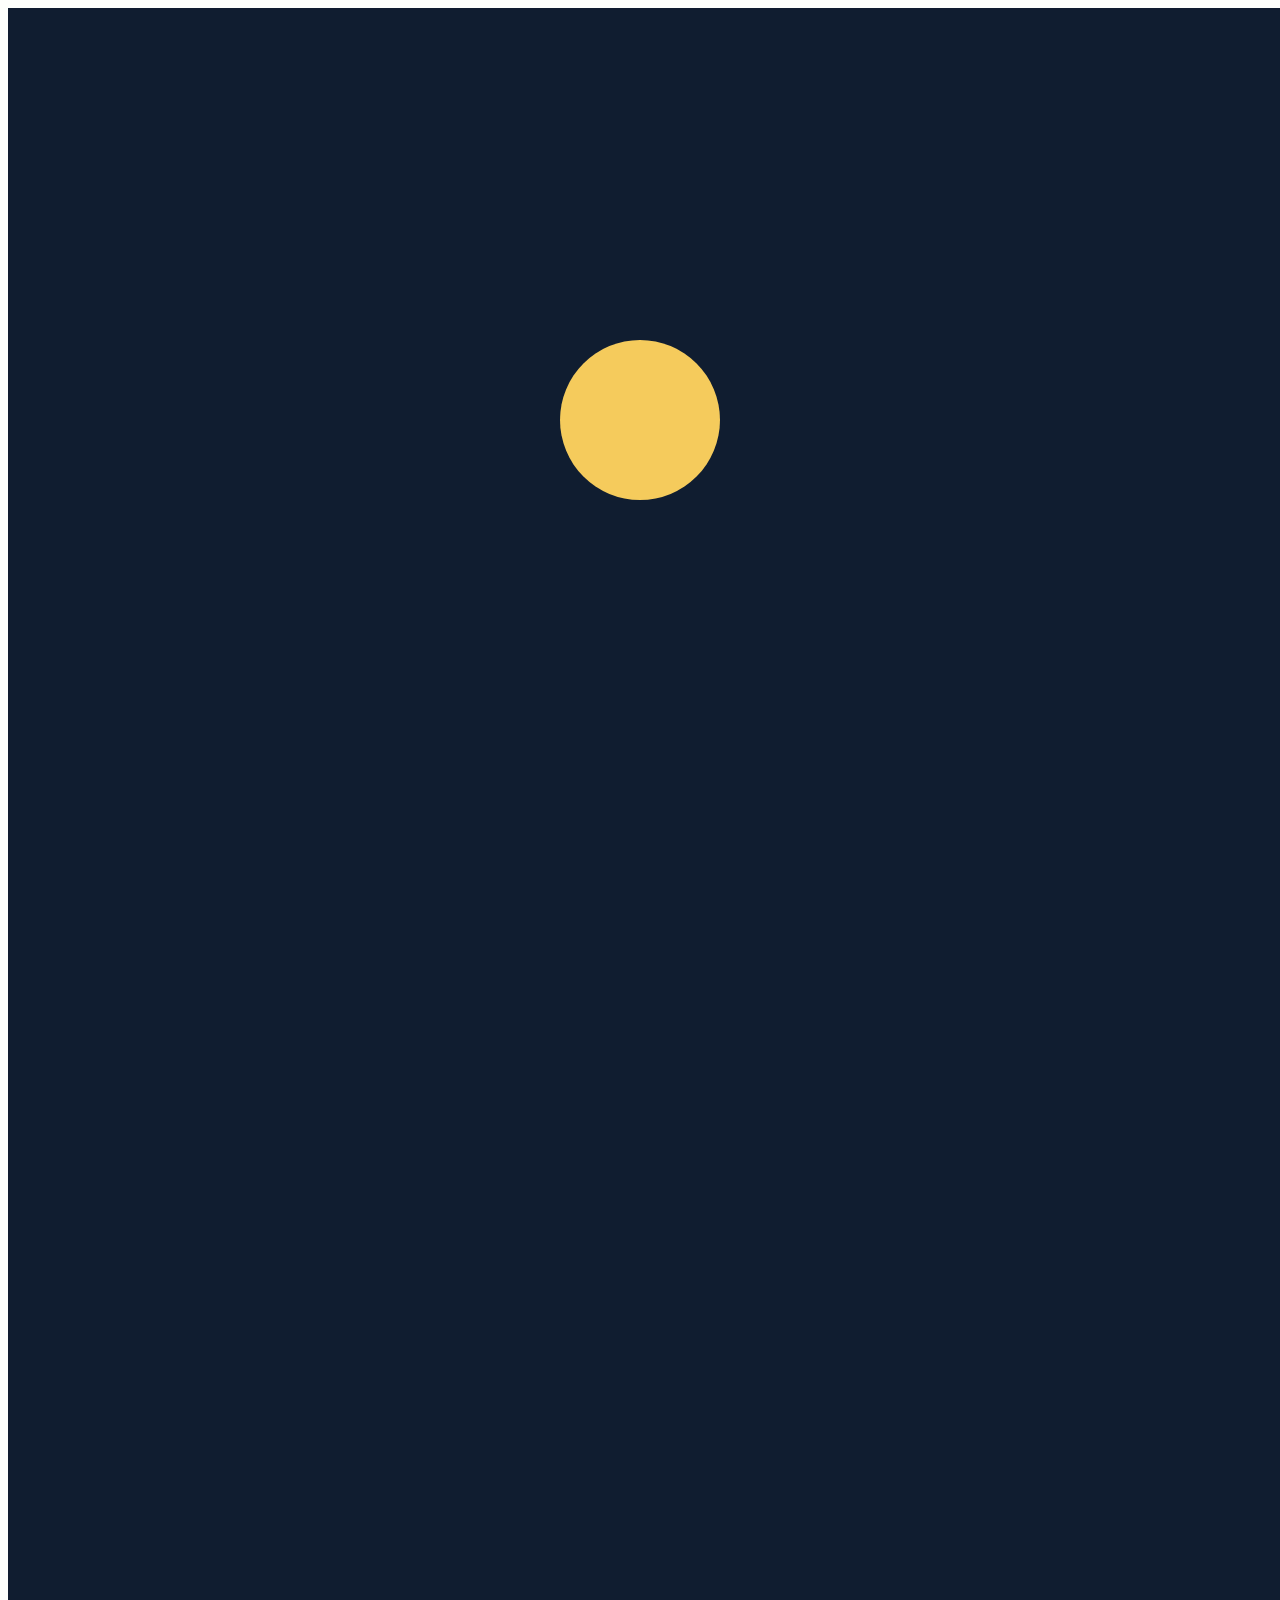
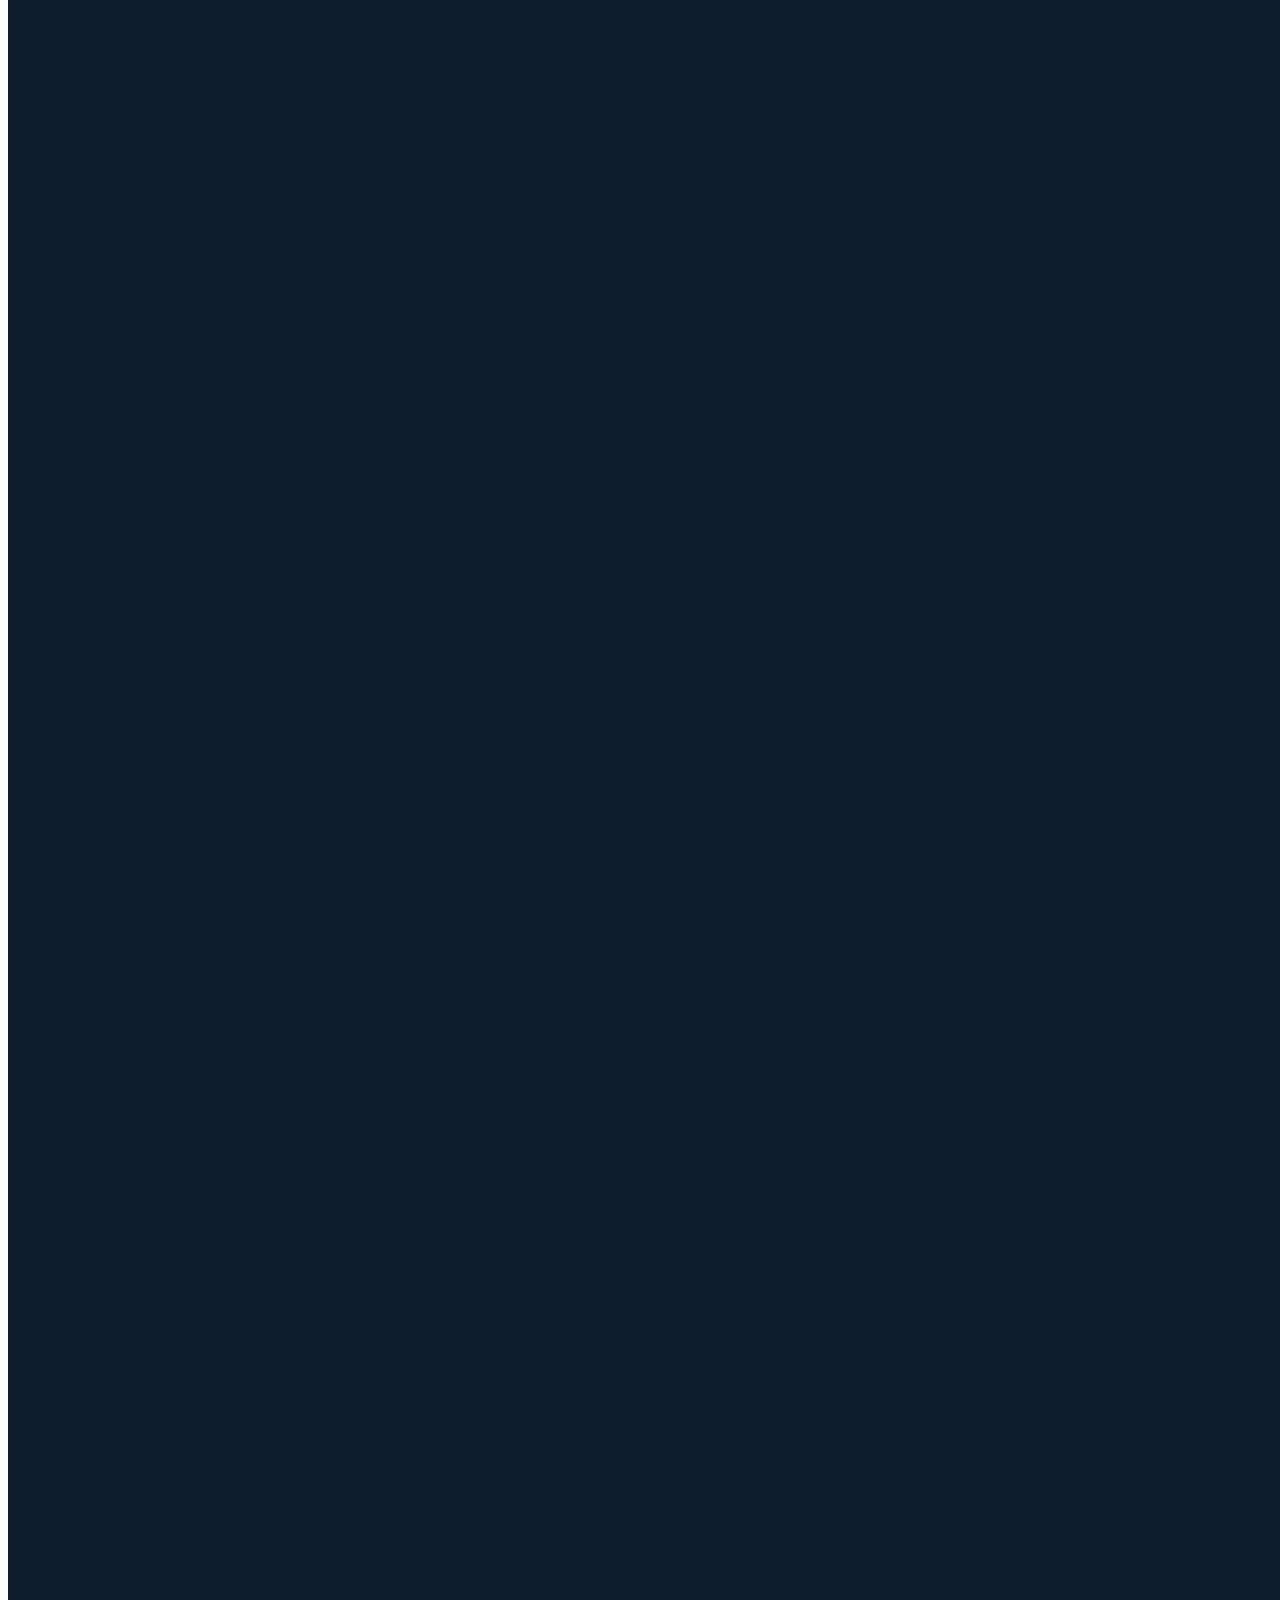
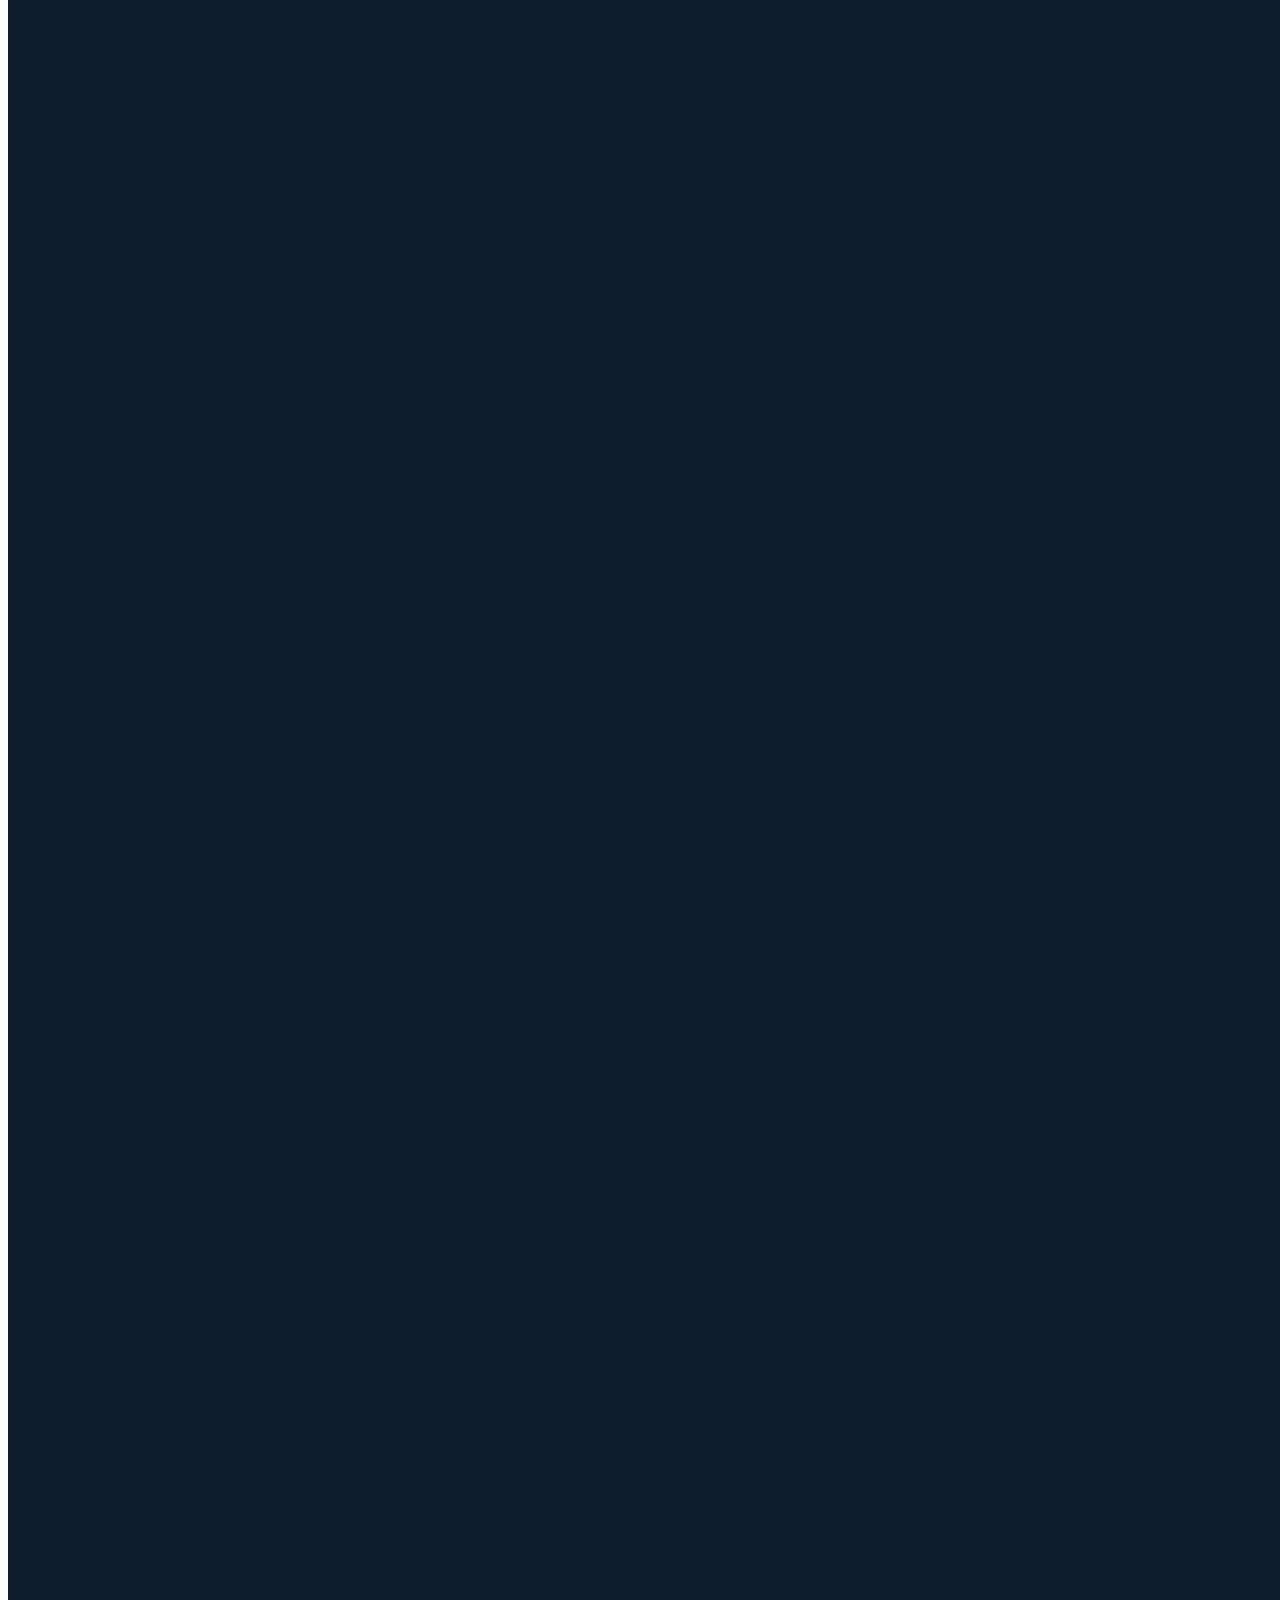
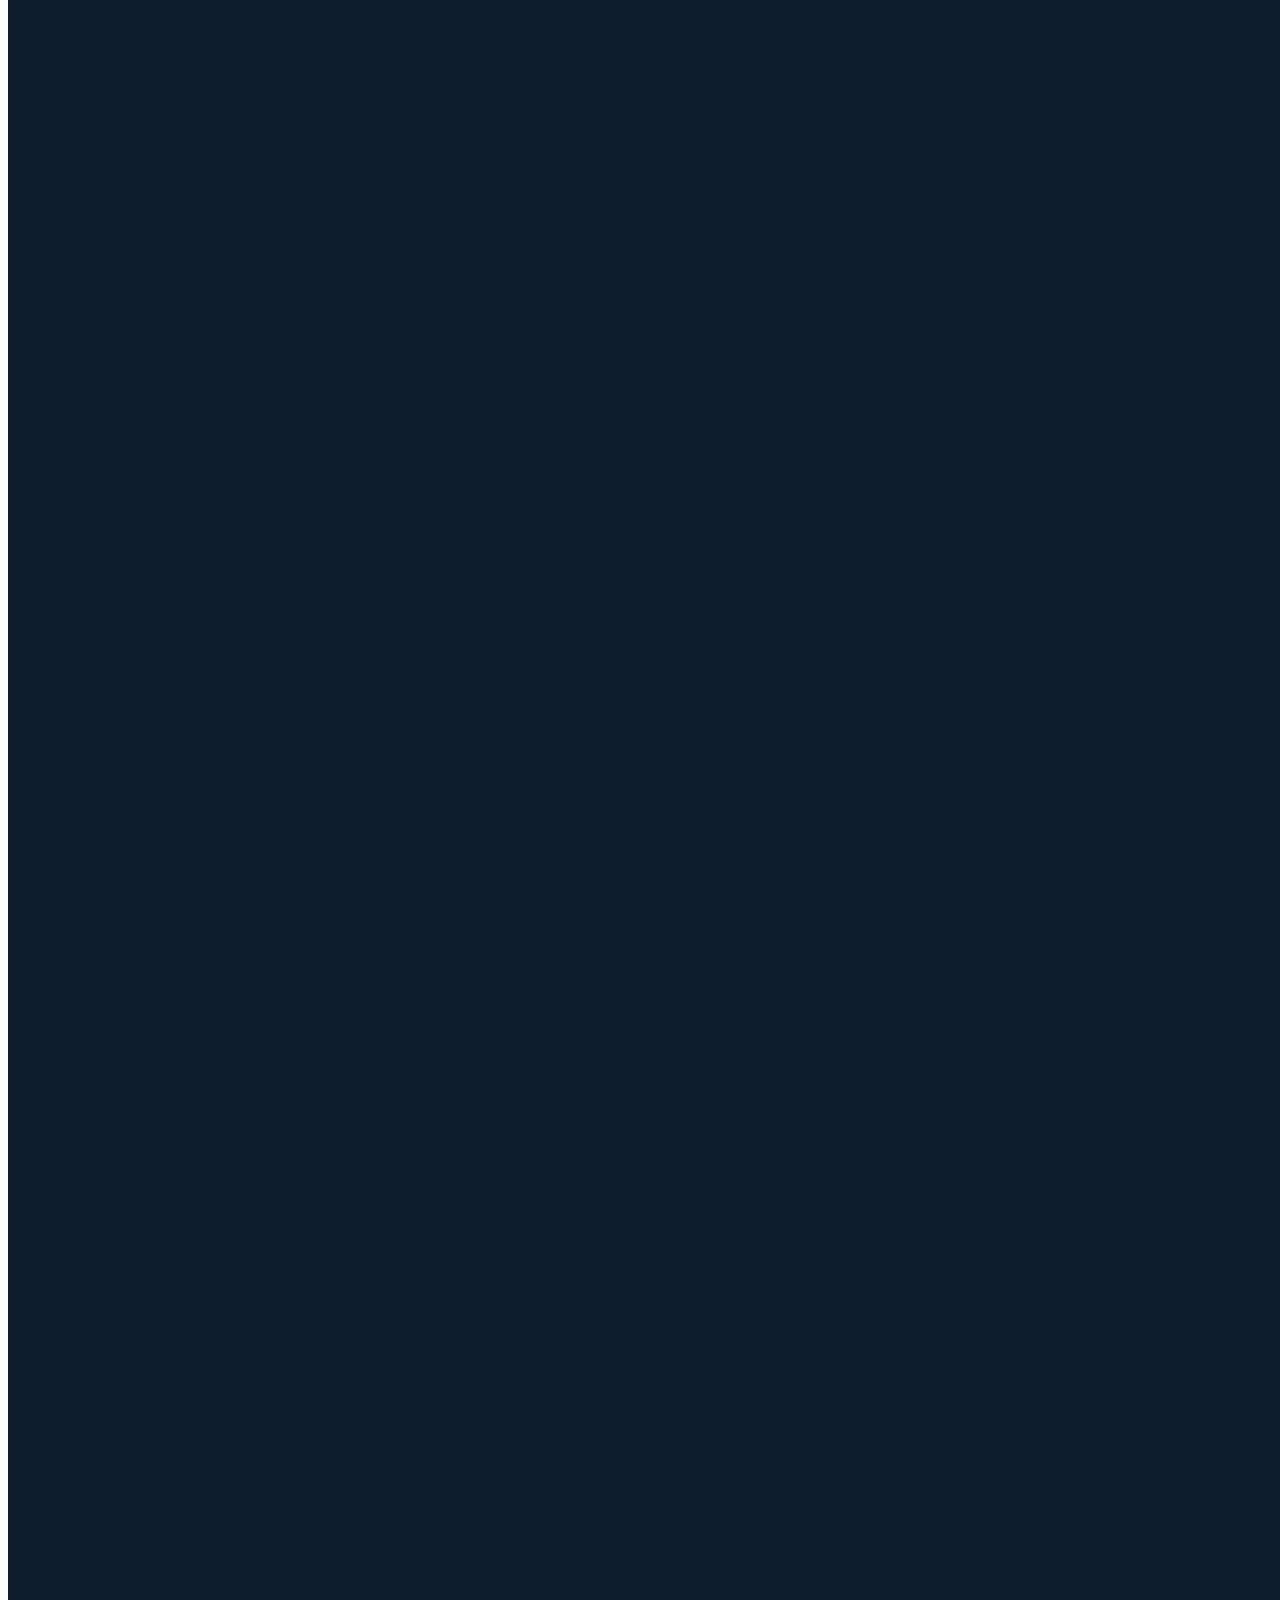
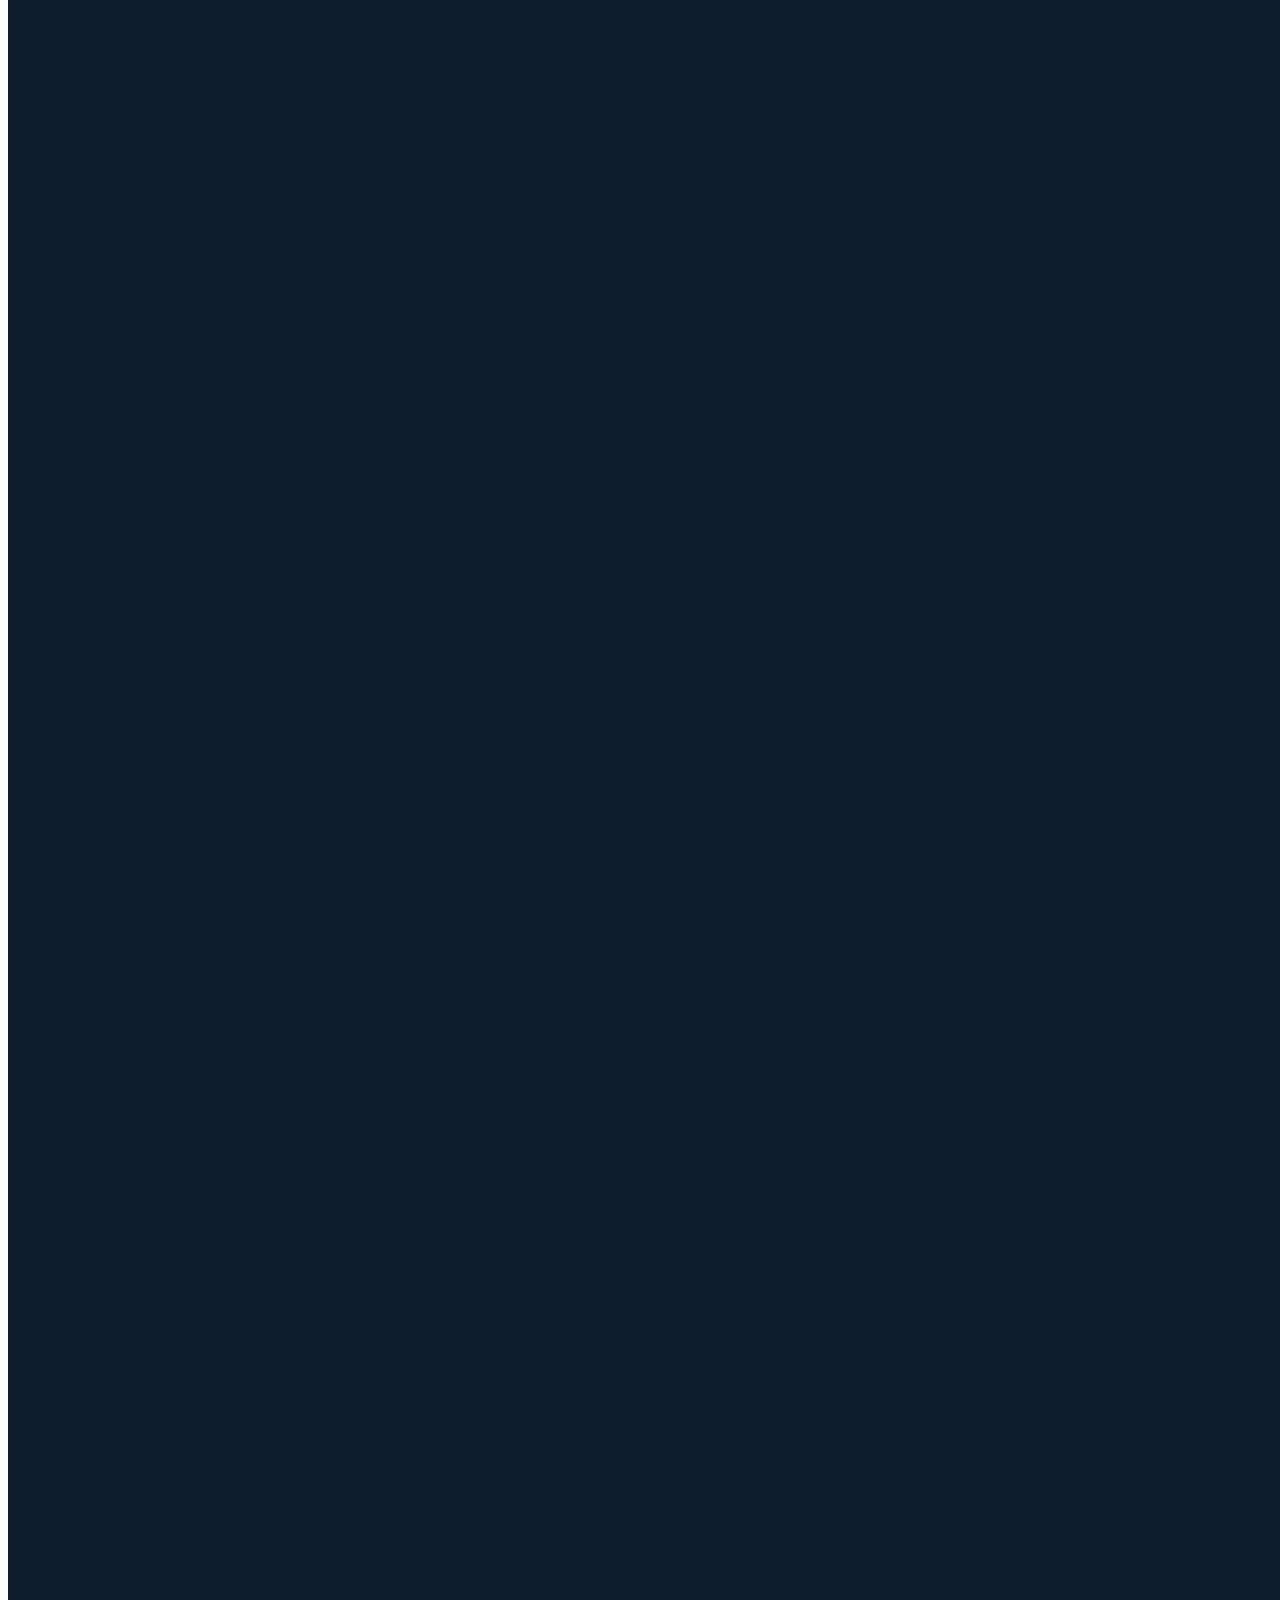
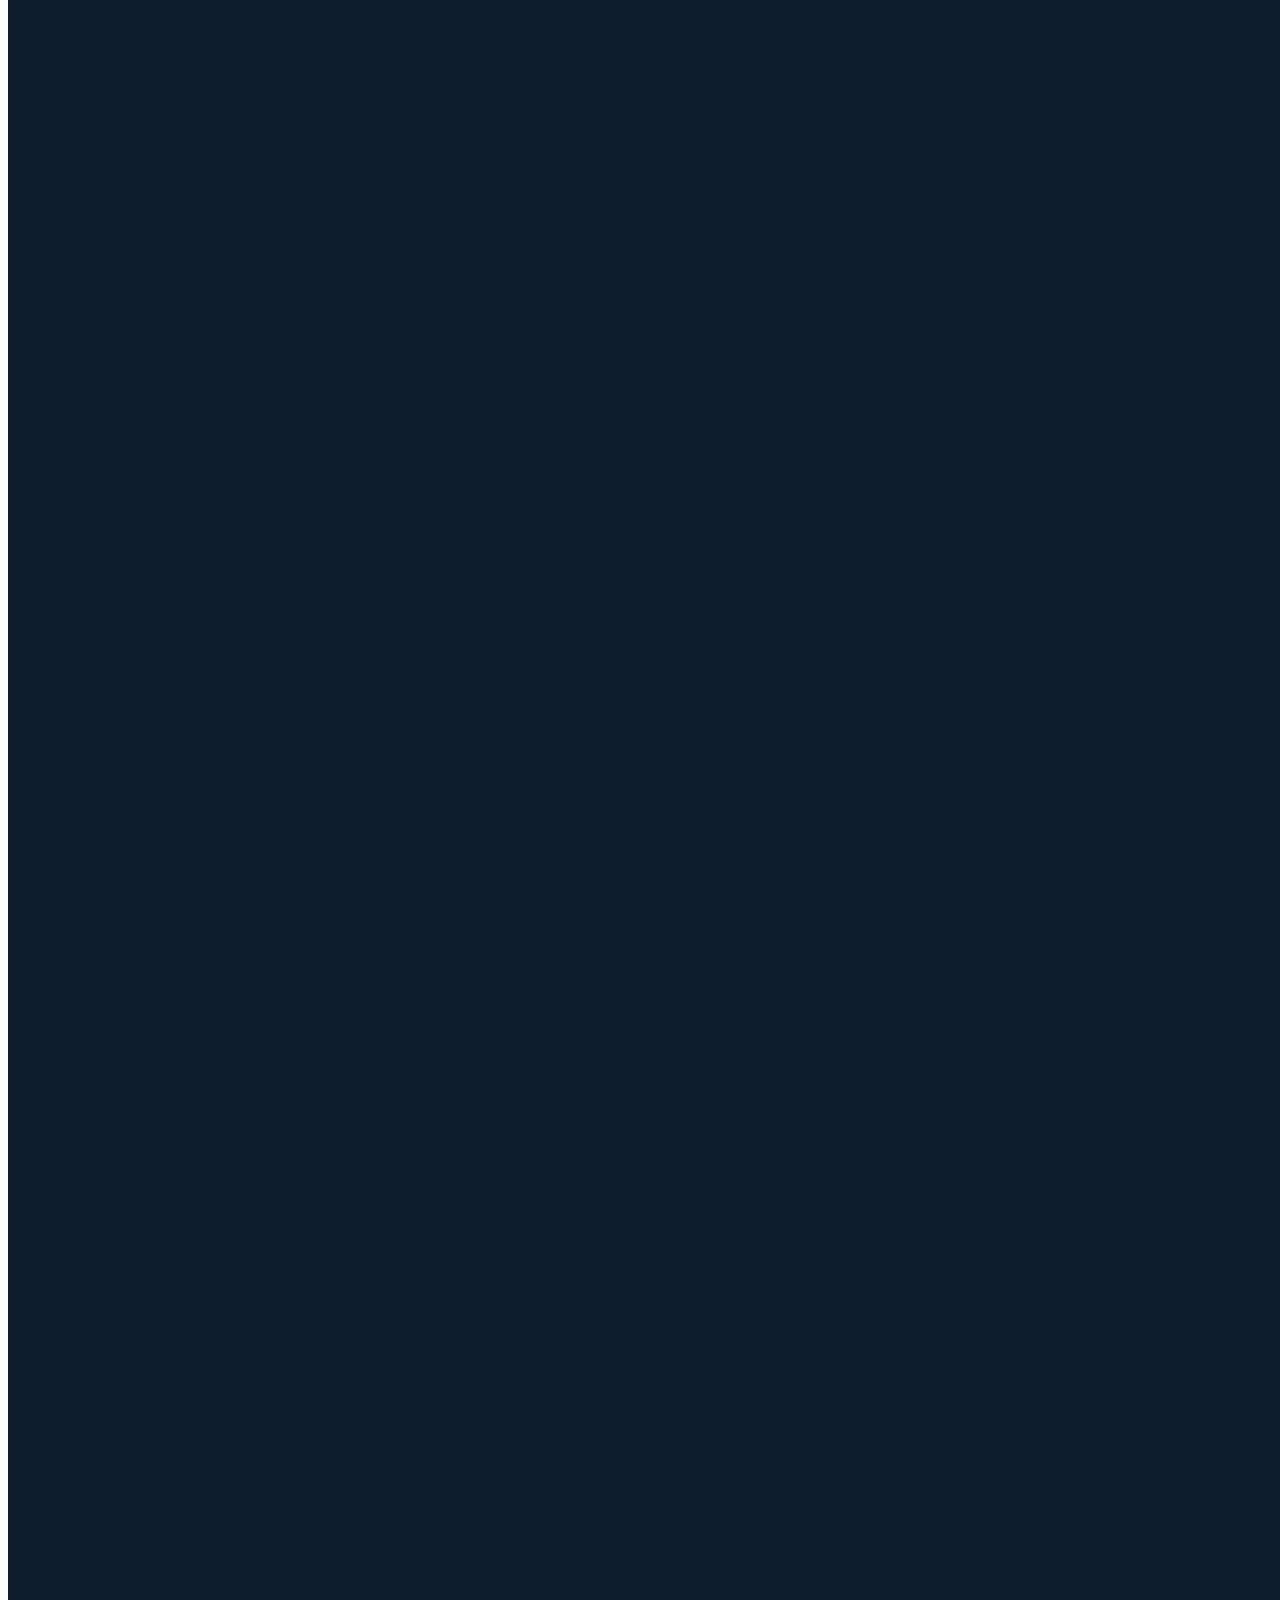
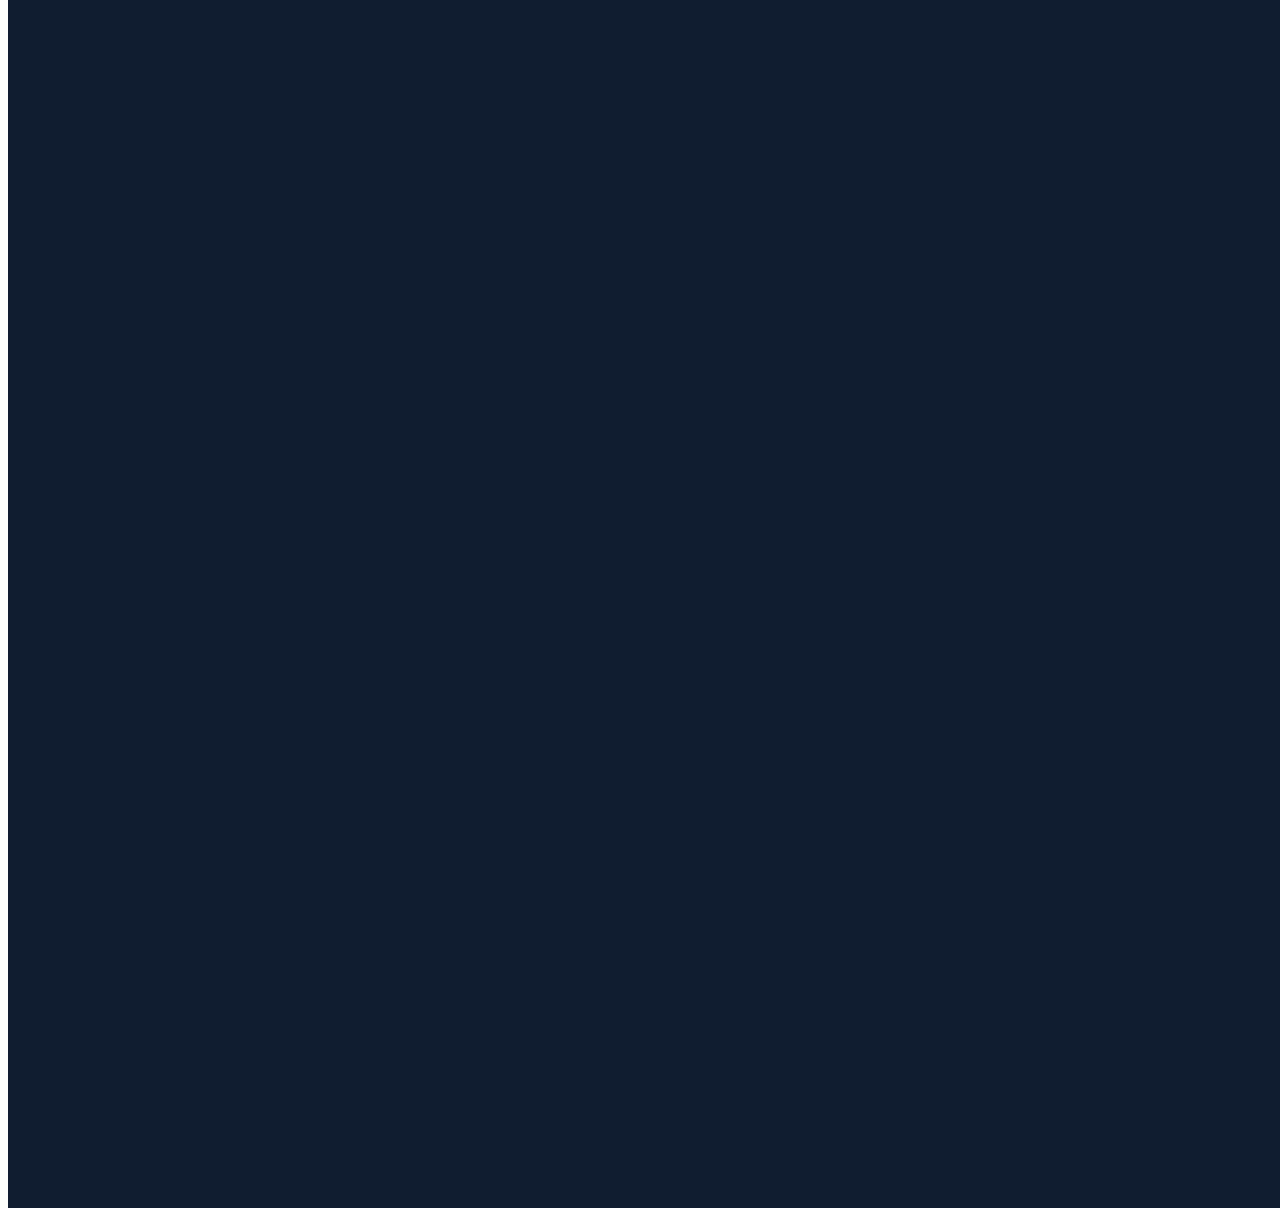
==== index.html @ a22f9843 "update" ====
<!DOCTYPE HTML>
<html>
<head>
	<title>@>@</title>
	<link rel="stylesheet" href="style.css" />
	<meta name="viewport" content="width=device-width, initial-scale=1.0">
  <script type="text/javascript" src="http://ajax.googleapis.com/ajax/libs/jquery/1.9.1/jquery.min.js"></script>
</head>
<body 		
data-0="background-color: rgb(16,29,48)"
data-600p="background-color: rgb(168,218,220)"
data-1100p="background-color: rgb(16,29,48)">

<div class ="sun"
data-0="background:rgb(245,203,92)"
data-700p="background:rgb(230,57,70)"
data-1100p="background:rgb(245,203,92)">
  <img class="sunFlash" src="gif/sunFlash.png">
</div>

<script src="js/skrollr.min.js"></script>
<script type="text/javascript">
  var s = skrollr.init({
    render: function(data) {
      if(data.curTop >= data.maxTop) {
        this.setScrollTop(0, true);  
        doIt();
      }
    }
  });

  var i = 0;
  function doIt( ) {

    var classSet = [
    '.a1',//0
    '.a2',
    '.a3',
    '.a4',
    '.a5',
    '.a6',
    ];
    var imageSet = [
    'cityline.png',//0
    'train2.gif',
    'train.gif',
    'elephant.gif',
    'lol.png',
    'lol.png'
    ];

    $(classSet[i]).append("<img src='gif/"+ imageSet[i] + "'/>");
    if (classSet[i]=='.a3') {$('.a2').remove();};
    if (classSet[i]=='.a4') {$('.a1').remove();
    $('.a4e').append("<img src='gif/elephant.gif'/>");};
    if (classSet[i]=='.a5') {$('.sun').remove();
    $('div:first').addClass("sun1");};
    if (classSet[i]=='.a6') {$('.a3').remove()};  
    i++;

  }

</script>

</body>
</html>
---- style.css ----
@import url('http://fonts.googleapis.com/css?family=Open+Sans');
html, body{
	width: 100%;
	height:100%;
	font-family: 'Open Sans', sans-serif;
	background: #fdfffc;
	color:#fff;
	padding-left: -30px;
}
a{
	color: inherit;
	background-color: none;
	text-decoration: none;
}
button{
	cursor: pointer;
	display: inline-block;
	position: fixed;
	bottom: 20px;
	height: 60px;
	width: 120px;
	min-width: 100px;
	border: none;
	outline: none;
	border-radius: 3px;
	margin-left: 10px;
	background: #e71d36;
	box-shadow: 0 5px 0px #333533;
	border-bottom: 2px solid #333533;
}
button:hover{
	background: #028090;
	box-shadow: 0 4px 1px #05668D;
	border-bottom: 2px solid #05668D;
	transition: all 0.1s ease-in-out;
}
button:active{
	transform:translateY(4px);
	border-bottom-width: 2px;
	box-shadow: none;
}
button h2{
	color: white;
	font-size: 40px;
	margin: 0;
	position: relative;
	text-align: center;
}
/*===============helper==================*/
#helper{
	/*display:none;*/
	position:absolute;
	left:0;
	top:0;
	height:1450%;
	width:10px;
	z-index: -1;
}

/*===============content==================*/
/*===============s1==================*/
.sun{
	position: fixed;
	left: 0;
	top: 0;
	right: 0;
	bottom: 60px;
	margin: auto;
	width: 160px;
	height: 160px;
	border-radius: 100%;
	/*z-index: 10;*/
}

  .sunFlash {
  	position: inherit;
    display: inline;
    width: 161px;
  }

@media (max-width: 1400px) {
  .sunFlash {
    display: inline;
  }
}
@media (max-width: 1300px) {
  .sunFlash {
    display: none;
  }
}
@media (max-width: 1200px) {
  .sunFlash {
    display: inline;
  }
}
@media (max-width: 1100px) {
  .sunFlash {
    display: none;
  }
}
@media (max-width: 1000px) {
  .sunFlash {
    display: inline;
  }
}
@media (max-width: 900px) {
  .sunFlash {
    display: none;
  }
}
@media (max-width: 850px) {
  .sunFlash {
    display: inline;
  }
}
@media (max-width: 800px) {
  .sunFlash {
    display: none;
  }
}
@media (max-width: 750px) {
  .sunFlash {
    display: inline;
  }
}
@media (max-width: 700px) {
  .sunFlash {
    display: none;
  }
}
@media (max-width: 680px) {
  .sunFlash {
    display: inline;
  }
}
@media (max-width: 660px) {
  .sunFlash {
    display: none;
  }
}
@media (max-width: 640px) {
  .sunFlash {
    display: inline;
  }
}
@media (max-width: 620px) {
  .sunFlash {
    display: none;
  }
}
@media (max-width: 600px) {
  .sunFlash {
    display: inline;
  }
}
@media (max-width: 580px) {
  .sunFlash {
    display: none;
  }
}
@media (max-width: 560px) {
  .sunFlash {
    display: inline;
  }
}
@media (max-width: 540px) {
  .sunFlash {
    display: none;
  }
}
@media (max-width: 520px) {
  .sunFlash {
    display: inline;
  }
}
@media (max-width: 500px) {
  .sunFlash {
    display: none;
  }
}
@media (max-width: 480px) {
  .sunFlash {
    display: inline;
  }
}
@media (max-width: 460px) {
  .sunFlash {
    display: none;
  }
}
@media (max-width: 440px) {
  .sunFlash {
    display: inline;
  }
}
@media (max-width: 420px) {
  .sunFlash {
    display: none;
  }
}
@media (max-width: 400px) {
  .sunFlash {
    display: inline;
  }
}
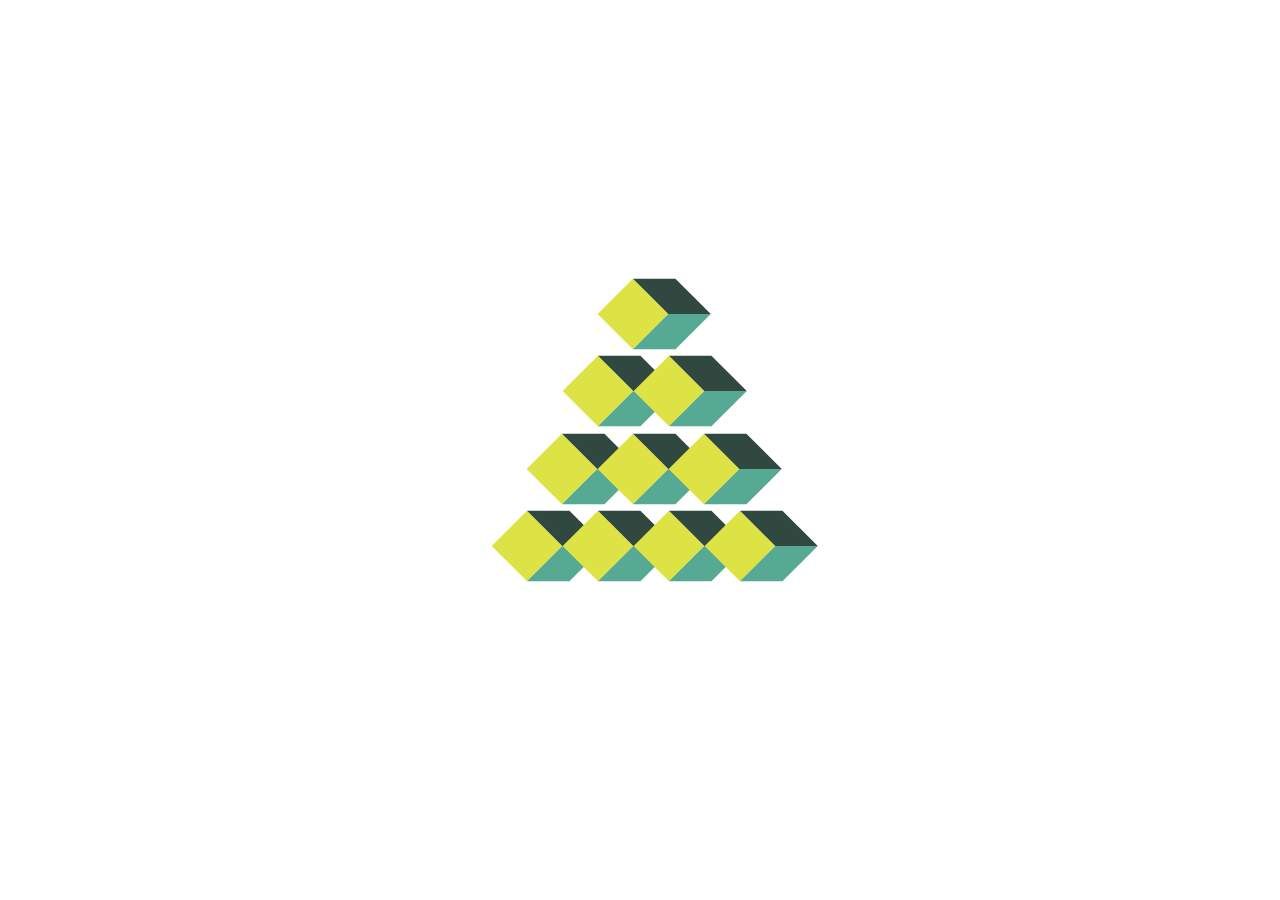
==== commit 5658b386: "update for nov 16th" ====
--- a/index.html
+++ b/index.html
@@ -1,66 +1,86 @@
 <!DOCTYPE HTML>
 <html>
 <head>
-	<title>@>@</title>
-	<link rel="stylesheet" href="style.css" />
-	<meta name="viewport" content="width=device-width, initial-scale=1.0">
+  <title>@>@</title>
+  <link rel="stylesheet" href="style.css" />
+  <meta name="viewport" content="width=device-width, initial-scale=1.0">
   <script type="text/javascript" src="http://ajax.googleapis.com/ajax/libs/jquery/1.9.1/jquery.min.js"></script>
 </head>
-<body 		
-data-0="background-color: rgb(16,29,48)"
-data-600p="background-color: rgb(168,218,220)"
-data-1100p="background-color: rgb(16,29,48)">
+<body>
 
-<div class ="sun"
-data-0="background:rgb(245,203,92)"
-data-700p="background:rgb(230,57,70)"
-data-1100p="background:rgb(245,203,92)">
-  <img class="sunFlash" src="gif/sunFlash.png">
-</div>
+  <div id="game">     
+    <div class="row0">
+      <div class="p0 pyramid"></div>
+    </div>
+    <div class="row1">
+      <div class="p1 pyramid"></div>
+      <div class="p2 pyramid"></div>
+    </div>
+    <div class="row2">
+      <div class="p3 pyramid"></div>
+      <div class="p4 pyramid"></div>
+      <div class="p5 pyramid"></div>
+    </div>
+    <div class="row3">
+      <div class="p6 pyramid"></div>
+      <div class="p7 pyramid"></div>
+      <div class="p8 pyramid"></div>
+      <div class="p9 pyramid"></div>
+    </div>
+  </div>
 
-<script src="js/skrollr.min.js"></script>
-<script type="text/javascript">
-  var s = skrollr.init({
-    render: function(data) {
-      if(data.curTop >= data.maxTop) {
-        this.setScrollTop(0, true);  
-        doIt();
+
+
+
+  <script type="text/javascript">
+
+    $('.pyramid').click(function(){
+      // $(this).css({'margin-top': '-20px'});
+      //console.log(this);
+      $(this).toggleClass('change');
+      var audio = new Audio('sound/tone.mp3');
+        audio.play();
+    });
+
+    var click = false;
+    $(document).on('mousemove', function(e){
+      var x = e.pageX;
+      var y = e.pageY;
+      // console.log(x);
+      // console.log(y);
+      
+    });
+
+    setInterval(movePlane, 20);
+    var keys = {}
+
+    $(document).keydown(function(e) {
+      keys[e.keyCode] = true;
+    });
+
+    $(document).keyup(function(e) {
+      delete keys[e.keyCode];
+    });
+
+
+    function movePlane() {
+      for (var direction in keys) {
+        if (!keys.hasOwnProperty(direction)) continue;
+        if (direction == 37) {
+          $("#qbert").animate({left: "-=5"}, 0);
+        }
+        if (direction == 38) {
+          $("#qbert").animate({'margin-top': "-=5"}, 0);  
+        }
+        if (direction == 39) {
+          $("#qbert").animate({left: "+=5"}, 0);  
+        }
+        if (direction == 40) {
+          $("#qbert").animate({'margin-top': "+=5"}, 0);  
+        }
       }
     }
-  });
-
-  var i = 0;
-  function doIt( ) {
-
-    var classSet = [
-    '.a1',//0
-    '.a2',
-    '.a3',
-    '.a4',
-    '.a5',
-    '.a6',
-    ];
-    var imageSet = [
-    'cityline.png',//0
-    'train2.gif',
-    'train.gif',
-    'elephant.gif',
-    'lol.png',
-    'lol.png'
-    ];
-
-    $(classSet[i]).append("<img src='gif/"+ imageSet[i] + "'/>");
-    if (classSet[i]=='.a3') {$('.a2').remove();};
-    if (classSet[i]=='.a4') {$('.a1').remove();
-    $('.a4e').append("<img src='gif/elephant.gif'/>");};
-    if (classSet[i]=='.a5') {$('.sun').remove();
-    $('div:first').addClass("sun1");};
-    if (classSet[i]=='.a6') {$('.a3').remove()};  
-    i++;
-
-  }
-
-</script>
+  </script>
 
 </body>
-</html>+</html>
--- a/style.css
+++ b/style.css
@@ -1,206 +1,158 @@
-@import url('http://fonts.googleapis.com/css?family=Open+Sans');
-html, body{
-	width: 100%;
-	height:100%;
-	font-family: 'Open Sans', sans-serif;
-	background: #fdfffc;
-	color:#fff;
-	padding-left: -30px;
+body{
+  background: white;
 }
-a{
-	color: inherit;
-	background-color: none;
-	text-decoration: none;
-}
-button{
-	cursor: pointer;
-	display: inline-block;
-	position: fixed;
-	bottom: 20px;
-	height: 60px;
-	width: 120px;
-	min-width: 100px;
-	border: none;
-	outline: none;
-	border-radius: 3px;
-	margin-left: 10px;
-	background: #e71d36;
-	box-shadow: 0 5px 0px #333533;
-	border-bottom: 2px solid #333533;
-}
-button:hover{
-	background: #028090;
-	box-shadow: 0 4px 1px #05668D;
-	border-bottom: 2px solid #05668D;
-	transition: all 0.1s ease-in-out;
-}
-button:active{
-	transform:translateY(4px);
-	border-bottom-width: 2px;
-	box-shadow: none;
-}
-button h2{
-	color: white;
-	font-size: 40px;
-	margin: 0;
-	position: relative;
-	text-align: center;
-}
-/*===============helper==================*/
-#helper{
-	/*display:none;*/
-	position:absolute;
-	left:0;
-	top:0;
-	height:1450%;
-	width:10px;
-	z-index: -1;
+#game{
+  position: absolute;
+  top: 10px;
+  right: 0;
+  bottom: 0;
+  left: 0;
+  margin: auto;
+
+
+  width: 282px;
+  height: 350px;
 }
 
-/*===============content==================*/
-/*===============s1==================*/
-.sun{
-	position: fixed;
-	left: 0;
-	top: 0;
-	right: 0;
-	bottom: 60px;
-	margin: auto;
-	width: 160px;
-	height: 160px;
-	border-radius: 100%;
-	/*z-index: 10;*/
+.row0{
+  position: absolute;
+  left: 100px;
+  top: 0px;
+}
+.row1{
+  position: absolute;
+  left: 65px;
+  top: 77px;
+}
+.row2{
+  position: absolute;
+  left: 29px;
+  top: 155px;
+}
+.row3{
+  position: absolute;
+  left: -6px;
+  top: 232px;
+}
+.pyramid{
+  content: '';
+  height: 50px;
+  width: 50px;
+  background: #dde345;
+  display: inline-block;
+  transform: rotate(45deg);
+  margin: 8.5px;
+  transition: all 600ms ease;   
+  cursor: pointer;
 }
 
-  .sunFlash {
-  	position: inherit;
-    display: inline;
-    width: 161px;
-  }
+.pyramid:before{
+  content: '';
+  height: 50px;
+  width: 30px;
+  background: #314840;
+  position: absolute;
+  top: 15px;
+  left: 50px;
+  transform: skew(0deg, 45deg);
+  transition: all 600ms ease;   
+}
+.pyramid:after{
+  content: '';
+  height: 30px;
+  width: 50px;
+  background: #56a993;
+  position: absolute;
+  top: 50px;
+  left: 15px;
+  transform: skew(45deg, 0deg);
+  transition: all 600ms ease;   
+}
+
+@keyframes hop{
+  from {top:36px;}
+  to {top:20px;}
+}
+.pyramid.change{
+  margin-top: -20px;
+}
+.pyramid.change:after{
+  left: 35px;
+  top: 50px;
+  height: 70px;
+}
+.pyramid.change:before{
+  left: 50px;
+  top: 35px;
+  width: 70px;
+}
 
 @media (max-width: 1400px) {
-  .sunFlash {
-    display: inline;
+  .pyramid{
+    transform: rotate(0deg);
   }
 }
 @media (max-width: 1300px) {
-  .sunFlash {
-    display: none;
+  .pyramid{
+    transform: rotate(-45deg);    
   }
 }
 @media (max-width: 1200px) {
-  .sunFlash {
-    display: inline;
+  .pyramid{
+    transform: rotate(-90deg);
   }
 }
 @media (max-width: 1100px) {
-  .sunFlash {
-    display: none;
+  .pyramid{
+    transform: rotate(-135deg);
   }
 }
 @media (max-width: 1000px) {
-  .sunFlash {
-    display: inline;
+  .pyramid{
+    transform: rotate(-180deg);
   }
 }
 @media (max-width: 900px) {
-  .sunFlash {
-    display: none;
-  }
-}
-@media (max-width: 850px) {
-  .sunFlash {
-    display: inline;
+  .pyramid{
+    transform: rotate(-225deg);
   }
 }
 @media (max-width: 800px) {
-  .sunFlash {
-    display: none;
-  }
-}
-@media (max-width: 750px) {
-  .sunFlash {
-    display: inline;
+  .pyramid{
+    transform: rotate(-270deg);
   }
 }
 @media (max-width: 700px) {
-  .sunFlash {
-    display: none;
-  }
-}
-@media (max-width: 680px) {
-  .sunFlash {
-    display: inline;
-  }
-}
-@media (max-width: 660px) {
-  .sunFlash {
-    display: none;
-  }
-}
-@media (max-width: 640px) {
-  .sunFlash {
-    display: inline;
-  }
-}
-@media (max-width: 620px) {
-  .sunFlash {
-    display: none;
+  .pyramid{
+    transform: rotate(-315deg);
   }
 }
 @media (max-width: 600px) {
-  .sunFlash {
-    display: inline;
-  }
-}
-@media (max-width: 580px) {
-  .sunFlash {
-    display: none;
-  }
-}
-@media (max-width: 560px) {
-  .sunFlash {
-    display: inline;
-  }
-}
-@media (max-width: 540px) {
-  .sunFlash {
-    display: none;
-  }
-}
-@media (max-width: 520px) {
-  .sunFlash {
-    display: inline;
+  .pyramid{
+    transform: rotate(-360deg);
   }
 }
 @media (max-width: 500px) {
-  .sunFlash {
-    display: none;
-  }
-}
-@media (max-width: 480px) {
-  .sunFlash {
-    display: inline;
-  }
-}
-@media (max-width: 460px) {
-  .sunFlash {
-    display: none;
-  }
-}
-@media (max-width: 440px) {
-  .sunFlash {
-    display: inline;
-  }
-}
-@media (max-width: 420px) {
-  .sunFlash {
-    display: none;
+  .pyramid{
+    transform: rotate(-405deg);
   }
 }
 @media (max-width: 400px) {
-  .sunFlash {
-    display: inline;
+  .pyramid{
+    width: 0px;
+    height: 0px;
+  }
+  .pyramid:before{
+    width: 0px;
+    height: 0px;
+  }
+  .pyramid:after{
+    width: 0px;
+    height: 0px;
+  }
+  #qbert{
+    width: 5px;
+    height: 5px;
   }
 }
 
